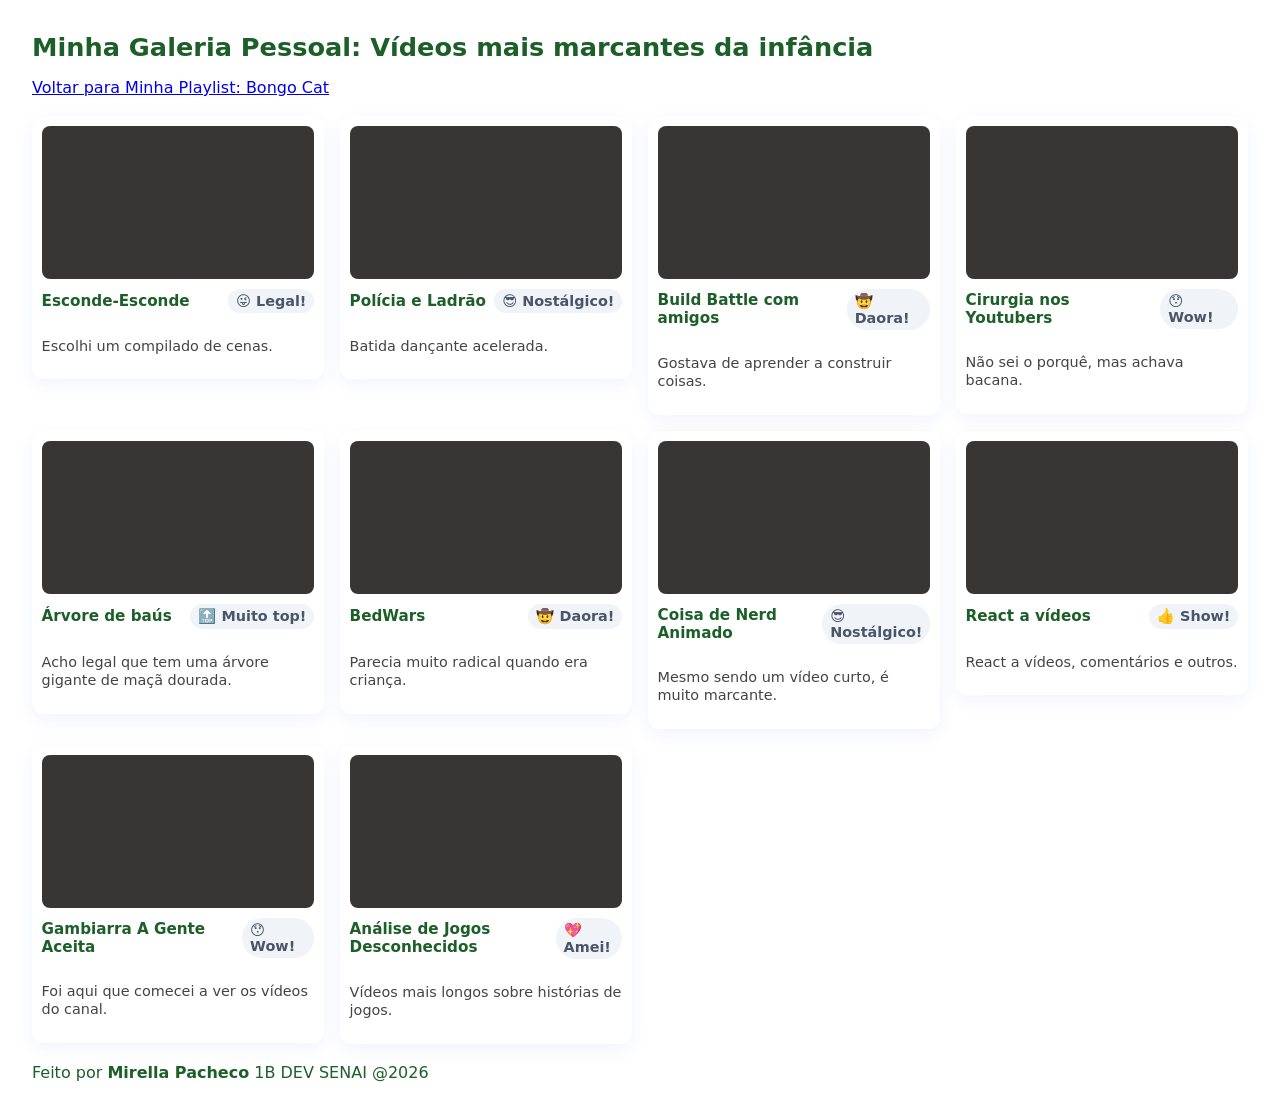
==== galeria2.html @ 99d501c9 "Add files via upload" ====
<!doctype html>
<html lang="pt-BR">
<head>
  <meta charset="utf-8" />
  <meta name="viewport" content="width=device-width,initial-scale=1" />
  <title>Galeria Bongo Cat</title>
  <link rel="stylesheet" href="galeria2.css">
</head>
<body>
  <h1>Minha Galeria Pessoal: Vídeos mais marcantes da infância</h1>
  <a href="index.html">Voltar para Minha Playlist: Bongo Cat</a>
  <br>
  <br>
  
  <section class="grid">
    
    <article class="card">
      <div class="video-wrap">
        <iframe width="560" height="315" src="https://www.youtube.com/embed/axYvc_t11BY?si=GYZTi9aLcnMhTtGG" title="YouTube video player" frameborder="0" allow="accelerometer; autoplay; clipboard-write; encrypted-media; gyroscope; picture-in-picture; web-share" referrerpolicy="strict-origin-when-cross-origin" allowfullscreen></iframe>
      </div>
      <div class="meta">
        <div class="title">Esconde-Esconde</div>
        <div class="badge">😜 Legal!</div>
      </div>
      <p class="desc">Escolhi um compilado de cenas.</p>
    </article>

    <article class="card">
      <div class="video-wrap">
        <iframe width="560" height="315" src="https://www.youtube.com/embed/sGITH2QETAQ?si=Rt2KzKIL0nK9ra8O" title="YouTube video player" frameborder="0" allow="accelerometer; autoplay; clipboard-write; encrypted-media; gyroscope; picture-in-picture; web-share" referrerpolicy="strict-origin-when-cross-origin" allowfullscreen></iframe>
      </div>
      <div class="meta">
        <div class="title">Polícia e Ladrão</div>
        <div class="badge">😎 Nostálgico!</div>
      </div>
      <p class="desc">Batida dançante acelerada.</p>
    </article>

    <article class="card">
      <div class="video-wrap">
        <iframe width="560" height="315" src="https://www.youtube.com/embed/8AMogVy8_hc?si=Ve5kYyy-G0bZGnLc" title="YouTube video player" frameborder="0" allow="accelerometer; autoplay; clipboard-write; encrypted-media; gyroscope; picture-in-picture; web-share" referrerpolicy="strict-origin-when-cross-origin" allowfullscreen></iframe>
      </div>
      <div class="meta">
        <div class="title">Build Battle com amigos</div>
        <div class="badge">🤠 Daora!</div>
      </div>
      <p class="desc">Gostava de aprender a construir coisas.</p>
    </article>

    <article class="card">
      <div class="video-wrap">
        <iframe width="560" height="315" src="https://www.youtube.com/embed/L4a3gS4U3Rg?si=exJIwgSa6as_rcsq" title="YouTube video player" frameborder="0" allow="accelerometer; autoplay; clipboard-write; encrypted-media; gyroscope; picture-in-picture; web-share" referrerpolicy="strict-origin-when-cross-origin" allowfullscreen></iframe>
      </div>
      <div class="meta">
        <div class="title">Cirurgia nos Youtubers</div>
        <div class="badge">😯 Wow!</div>
      </div>
      <p class="desc">Não sei o porquê, mas achava bacana.</p>
    </article>

 <article class="card">
      <div class="video-wrap">
       <iframe width="560" height="315" src="https://www.youtube.com/embed/OSzEmguql8w?si=-tXkCXNdpQJDMQIv" title="YouTube video player" frameborder="0" allow="accelerometer; autoplay; clipboard-write; encrypted-media; gyroscope; picture-in-picture; web-share" referrerpolicy="strict-origin-when-cross-origin" allowfullscreen></iframe>
      </div>
      <div class="meta">
        <div class="title">Árvore de baús</div>
        <div class="badge">🔝 Muito top!</div>
      </div>
      <p class="desc">Acho legal que tem uma árvore gigante de maçã dourada.</p>
    </article>

 <article class="card">
      <div class="video-wrap">
        <iframe width="560" height="315" src="https://www.youtube.com/embed/f3Po4LfqqCg?si=8vooRT_26CLyIFv9" title="YouTube video player" frameborder="0" allow="accelerometer; autoplay; clipboard-write; encrypted-media; gyroscope; picture-in-picture; web-share" referrerpolicy="strict-origin-when-cross-origin" allowfullscreen></iframe>
      </div>
      <div class="meta">
        <div class="title">BedWars</div>
        <div class="badge">🤠 Daora!</div>
      </div>
      <p class="desc">Parecia muito radical quando era criança.</p>
    </article>

 <article class="card">
      <div class="video-wrap">
        <iframe width="560" height="315" src="https://www.youtube.com/embed/drTCm1x0J2M?si=oFn6jwoFpbQWWHgS" title="YouTube video player" frameborder="0" allow="accelerometer; autoplay; clipboard-write; encrypted-media; gyroscope; picture-in-picture; web-share" referrerpolicy="strict-origin-when-cross-origin" allowfullscreen></iframe>
      </div>
      <div class="meta">
        <div class="title">Coisa de Nerd Animado</div>
        <div class="badge">😎 Nostálgico!</div>
      </div>
      <p class="desc">Mesmo sendo um vídeo curto, é muito marcante.</p>
    </article>

     <article class="card">
      <div class="video-wrap">
        <iframe width="560" height="315" src="https://www.youtube.com/embed/dXSlxj6ZC2Q?si=GleUFc6X66MhhXtT" title="YouTube video player" frameborder="0" allow="accelerometer; autoplay; clipboard-write; encrypted-media; gyroscope; picture-in-picture; web-share" referrerpolicy="strict-origin-when-cross-origin" allowfullscreen></iframe>
      </div>
      <div class="meta">
        <div class="title">React a vídeos </div>
        <div class="badge">👍 Show!</div>
      </div>
      <p class="desc">React a vídeos, comentários e outros.</p>
    </article>

     <article class="card">
      <div class="video-wrap">
        <iframe width="560" height="315" src="https://www.youtube.com/embed/FOiFJlt7Dyw?si=9AJXAWQtMoAJLeLX" title="YouTube video player" frameborder="0" allow="accelerometer; autoplay; clipboard-write; encrypted-media; gyroscope; picture-in-picture; web-share" referrerpolicy="strict-origin-when-cross-origin" allowfullscreen></iframe>
      </div>
      <div class="meta">
        <div class="title">Gambiarra A Gente Aceita</div>
        <div class="badge">😯 Wow!</div>
      </div>
      <p class="desc">Foi aqui que comecei a ver os vídeos do canal.</p>
    </article>

     <article class="card">
      <div class="video-wrap">
        <iframe width="560" height="315" src="https://www.youtube.com/embed/0AkB9dUosG4?si=xjZNs1w6yR_3Dg2t" title="YouTube video player" frameborder="0" allow="accelerometer; autoplay; clipboard-write; encrypted-media; gyroscope; picture-in-picture; web-share" referrerpolicy="strict-origin-when-cross-origin" allowfullscreen></iframe>
      </div>
      <div class="meta">
        <div class="title">Análise de Jogos Desconhecidos</div>
        <div class="badge">💖 Amei!</div>
      </div>
      <p class="desc">Vídeos mais longos sobre histórias de jogos.</p>
    </article>
  </section>

<br>

<footer>
    Feito por <strong>Mirella Pacheco</strong> 1B DEV SENAI @2026
</footer>
</body>
</html>
---- galeria2.css ----
:root{
  --gap: 1rem;
  --card-bg: #ffffff;
  --radius: 12px;
}
body{
  font-family: system-ui, -apple-system, sans-serif;
  background: linear-gradient(180deg,#8fc096);
  margin: 0;
  padding: 2rem;
  color: #1c5f28;
}

h1{ margin: 0 0 1rem 0; font-size: 1.6rem; }

.grid{
  display: grid;
  grid-template-columns: repeat(auto-fit, minmax(260px, 1fr));
  gap: var(--gap);
  align-items: start;
}

.card{
  background: var(--card-bg);
  border-radius: var(--radius);
  padding: 0.6rem;
  box-shadow: 0 6px 18px rgba(14, 75, 196, 0.06);
  transition: transform .18s ease;
  display: flex;
  flex-direction: column;
  gap: .6rem;
}
.card:hover{
  transform: translateY(-6px);
  box-shadow: 0 12px 30px rgba(71, 75, 82, 0.12);
}

.video-wrap{
  position: relative;
  width: 100%;
  padding-top: 56.25%; /* Mantém proporção 16:9 */
  border-radius: calc(var(--radius) - 4px);
  overflow: hidden;
  background: #383535;
}
/* O CSS abaixo garante que o iframe colado ocupe todo o espaço */
.video-wrap iframe{
  position: absolute;
  inset: 0;
  width: 100%;
  height: 100%;
  border: 0;
}

.meta{
  display:flex;
  justify-content: space-between;
  align-items: center;
  gap: .5rem;
  font-size: .95rem;
}
.title{ font-weight: 600; }

.desc{
  font-size: .9rem;
  color: #444;
  line-height: 1.3;
}

.badge{
  background: #f0f4f8;
  padding: .25rem .5rem;
  border-radius: 999px;
  font-size: 0.9rem;
  font-weight: 600;
  color: #4a5568;
}
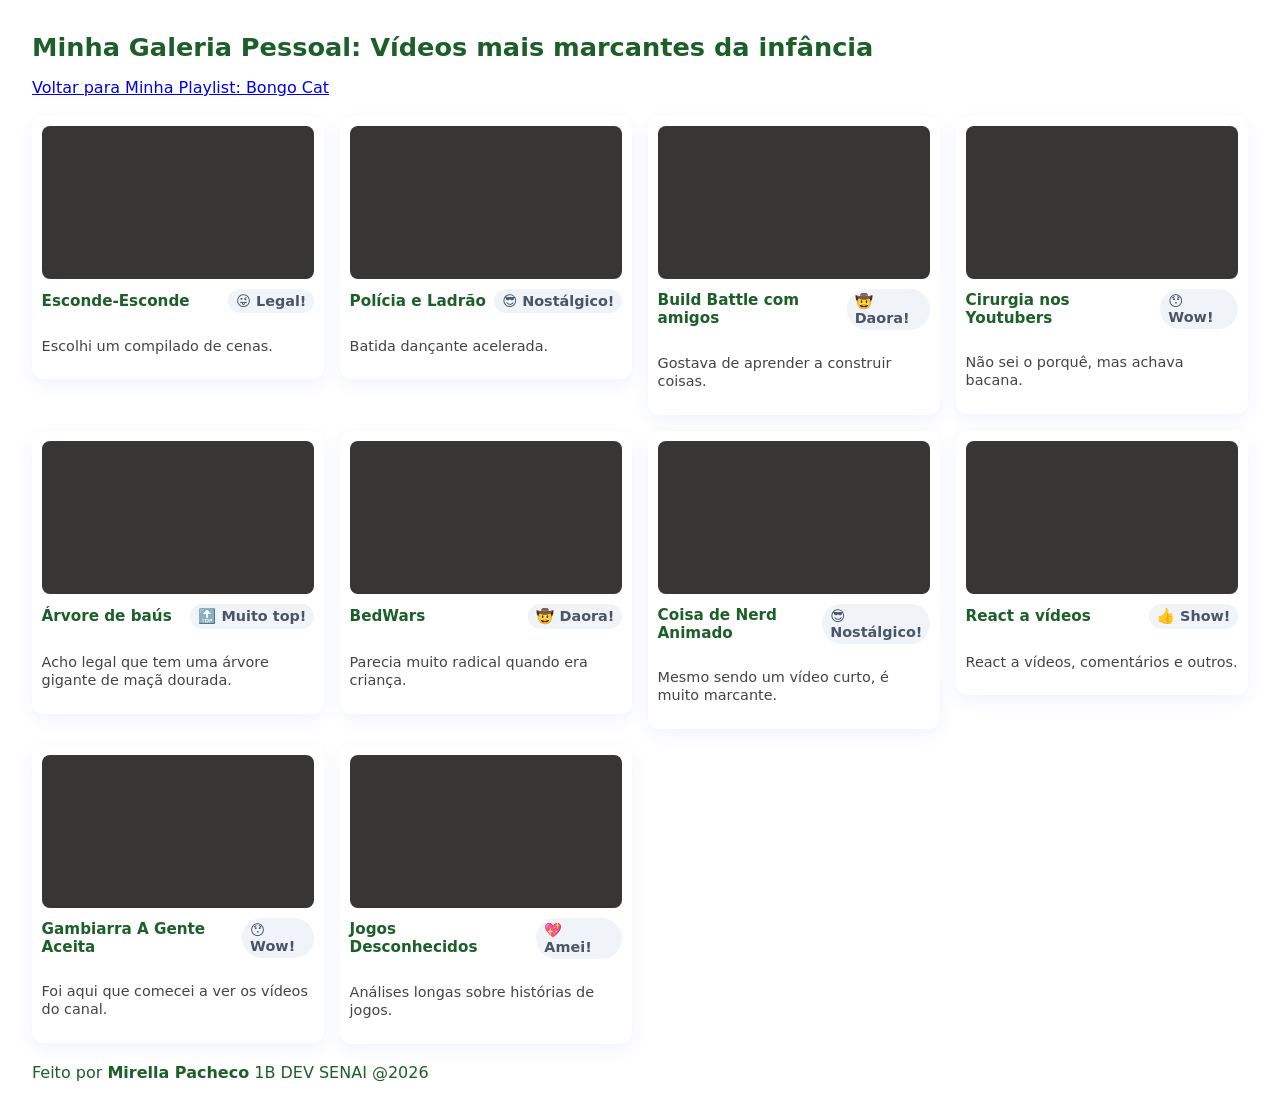
==== commit ed61e8f6: "Adaptando o tamanho da div" ====
--- a/galeria2.html
+++ b/galeria2.html
@@ -118,10 +118,10 @@
         <iframe width="560" height="315" src="https://www.youtube.com/embed/0AkB9dUosG4?si=xjZNs1w6yR_3Dg2t" title="YouTube video player" frameborder="0" allow="accelerometer; autoplay; clipboard-write; encrypted-media; gyroscope; picture-in-picture; web-share" referrerpolicy="strict-origin-when-cross-origin" allowfullscreen></iframe>
       </div>
       <div class="meta">
-        <div class="title">Análise de Jogos Desconhecidos</div>
+        <div class="title">Jogos Desconhecidos</div>
         <div class="badge">💖 Amei!</div>
       </div>
-      <p class="desc">Vídeos mais longos sobre histórias de jogos.</p>
+      <p class="desc">Análises longas sobre histórias de jogos.</p>
     </article>
   </section>
 
@@ -132,4 +132,4 @@
 </footer>
 </body>
 </html>
-                +                
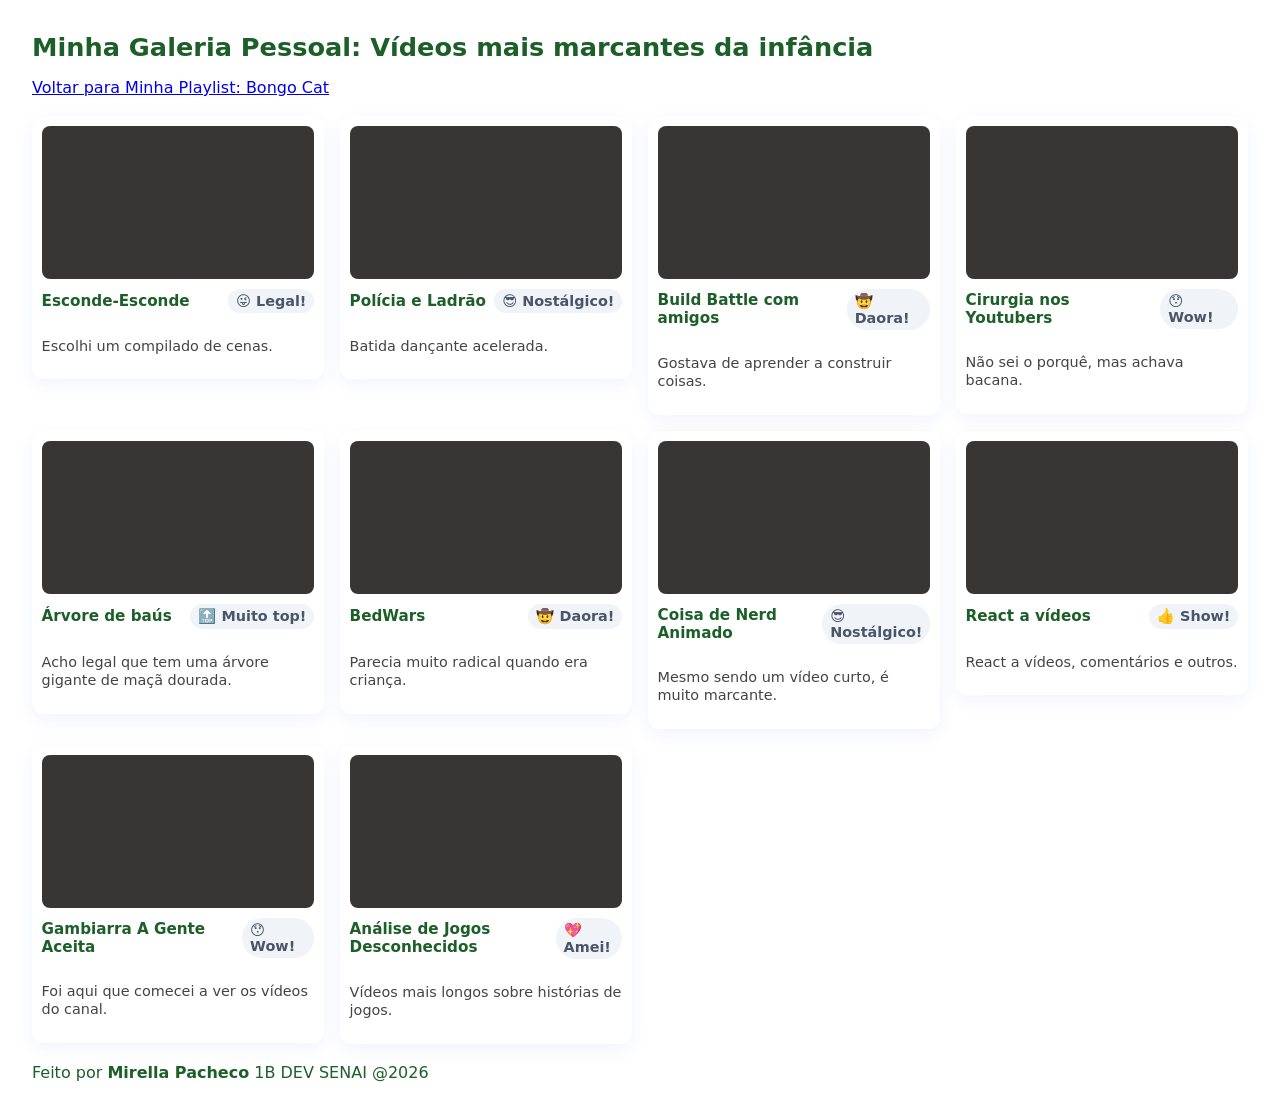
==== commit e53ed0a0: "Update galeria2.html" ====
--- a/galeria2.html
+++ b/galeria2.html
@@ -118,10 +118,10 @@
         <iframe width="560" height="315" src="https://www.youtube.com/embed/0AkB9dUosG4?si=xjZNs1w6yR_3Dg2t" title="YouTube video player" frameborder="0" allow="accelerometer; autoplay; clipboard-write; encrypted-media; gyroscope; picture-in-picture; web-share" referrerpolicy="strict-origin-when-cross-origin" allowfullscreen></iframe>
       </div>
       <div class="meta">
-        <div class="title">Jogos Desconhecidos</div>
+        <div class="title">Análise de Jogos Desconhecidos</div>
         <div class="badge">💖 Amei!</div>
       </div>
-      <p class="desc">Análises longas sobre histórias de jogos.</p>
+      <p class="desc">Vídeos mais longos sobre histórias de jogos.</p>
     </article>
   </section>
 
